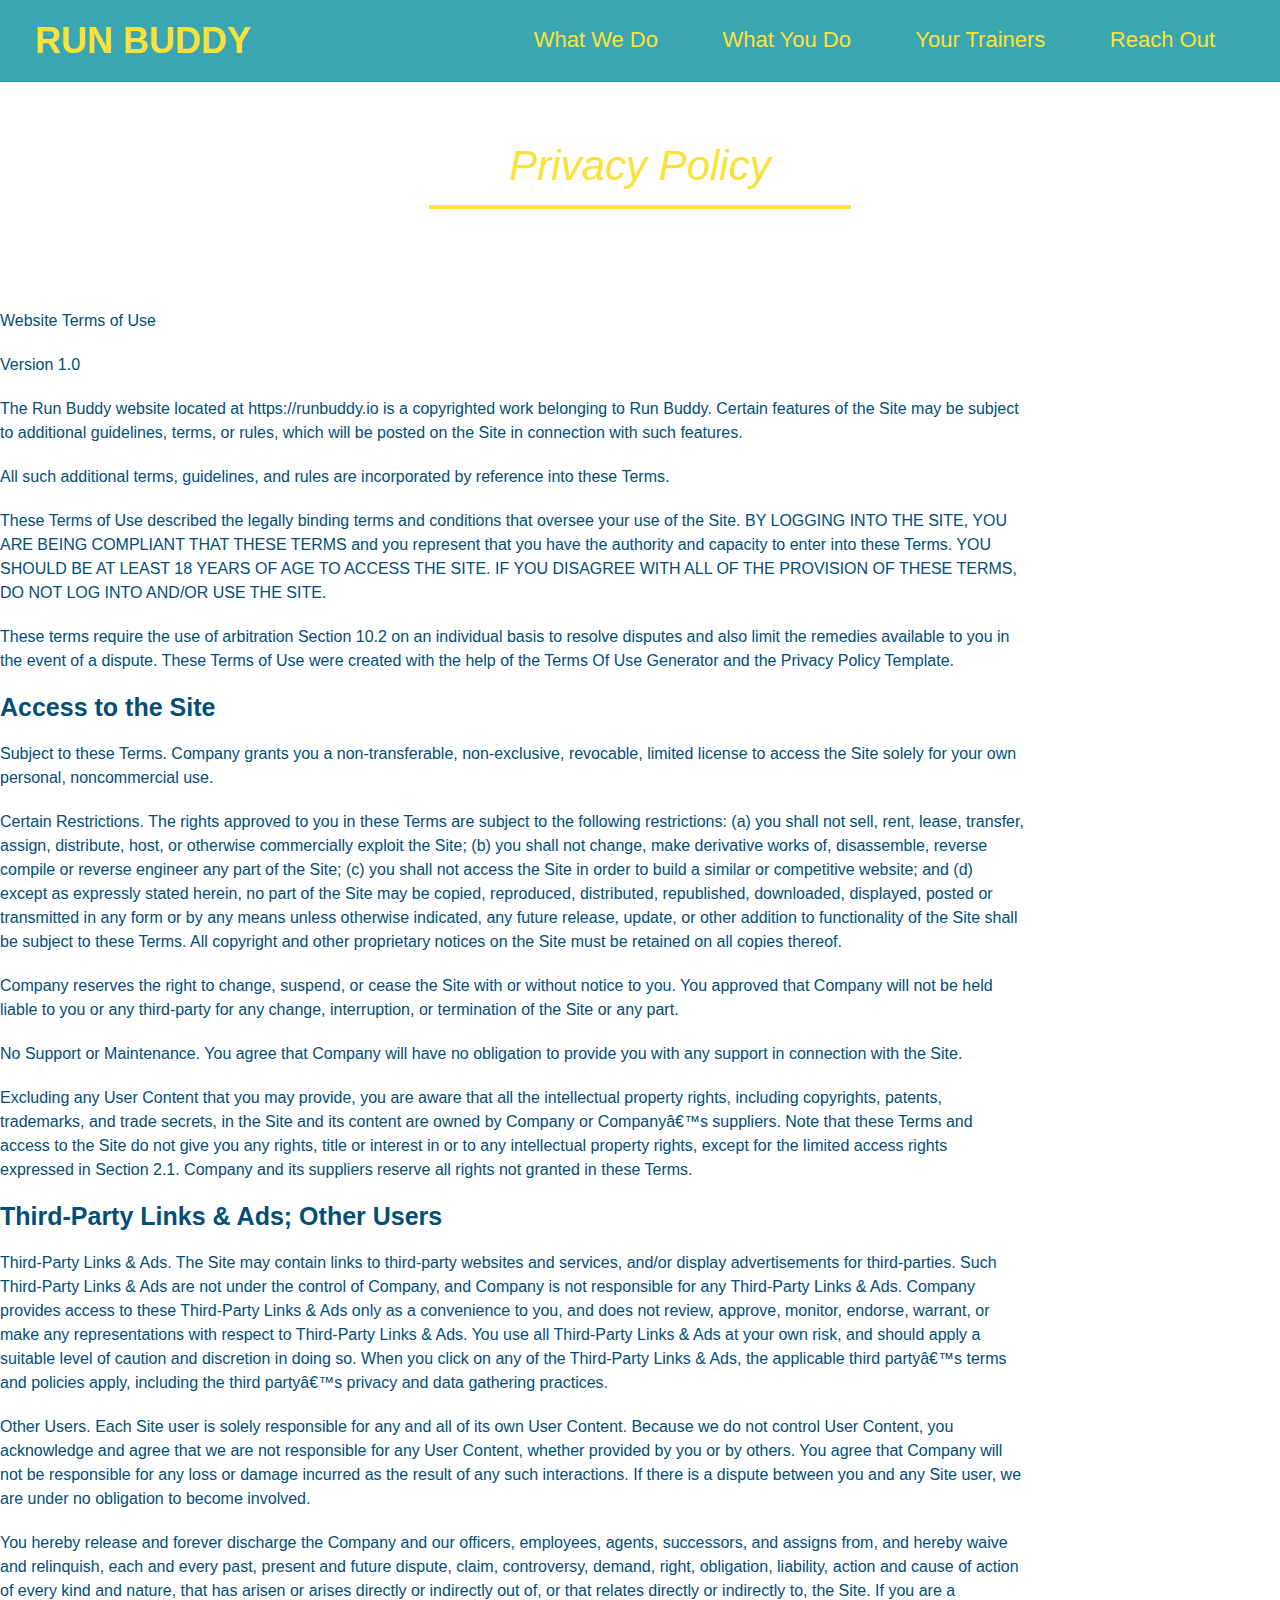
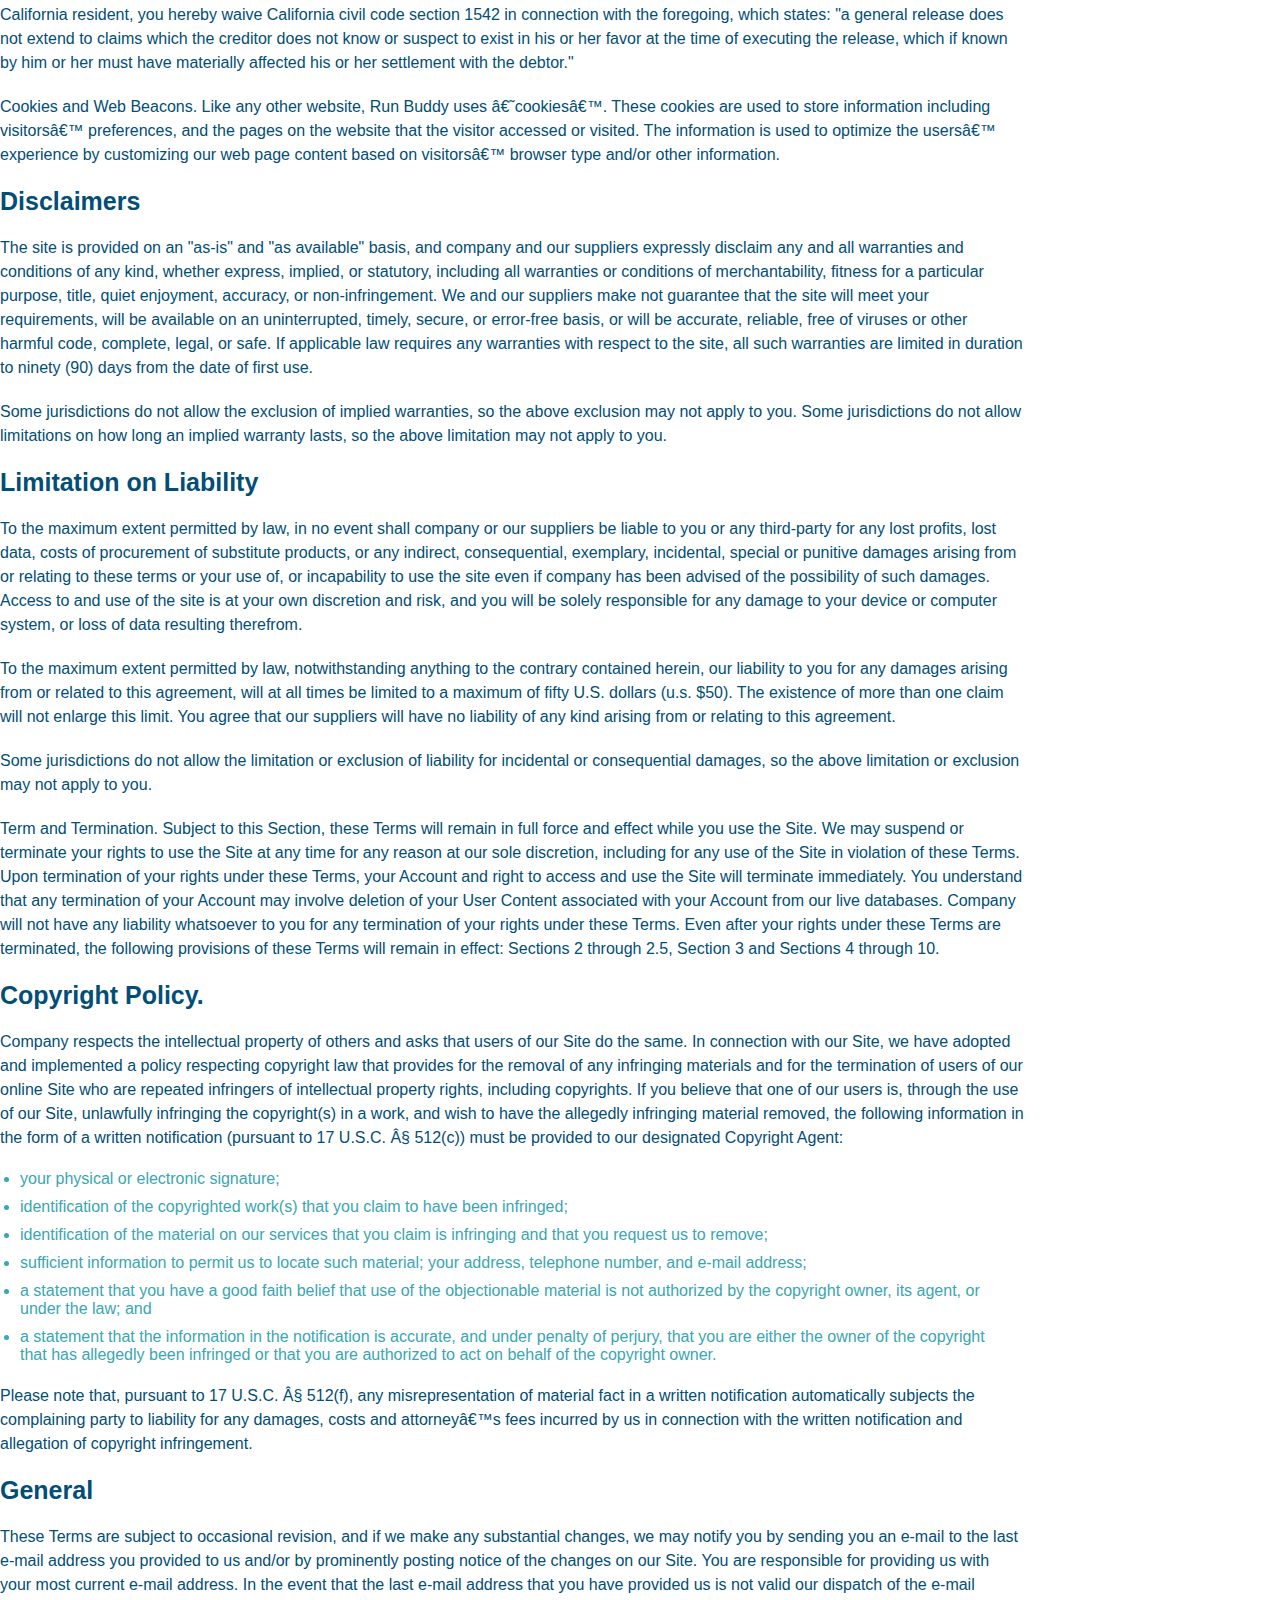
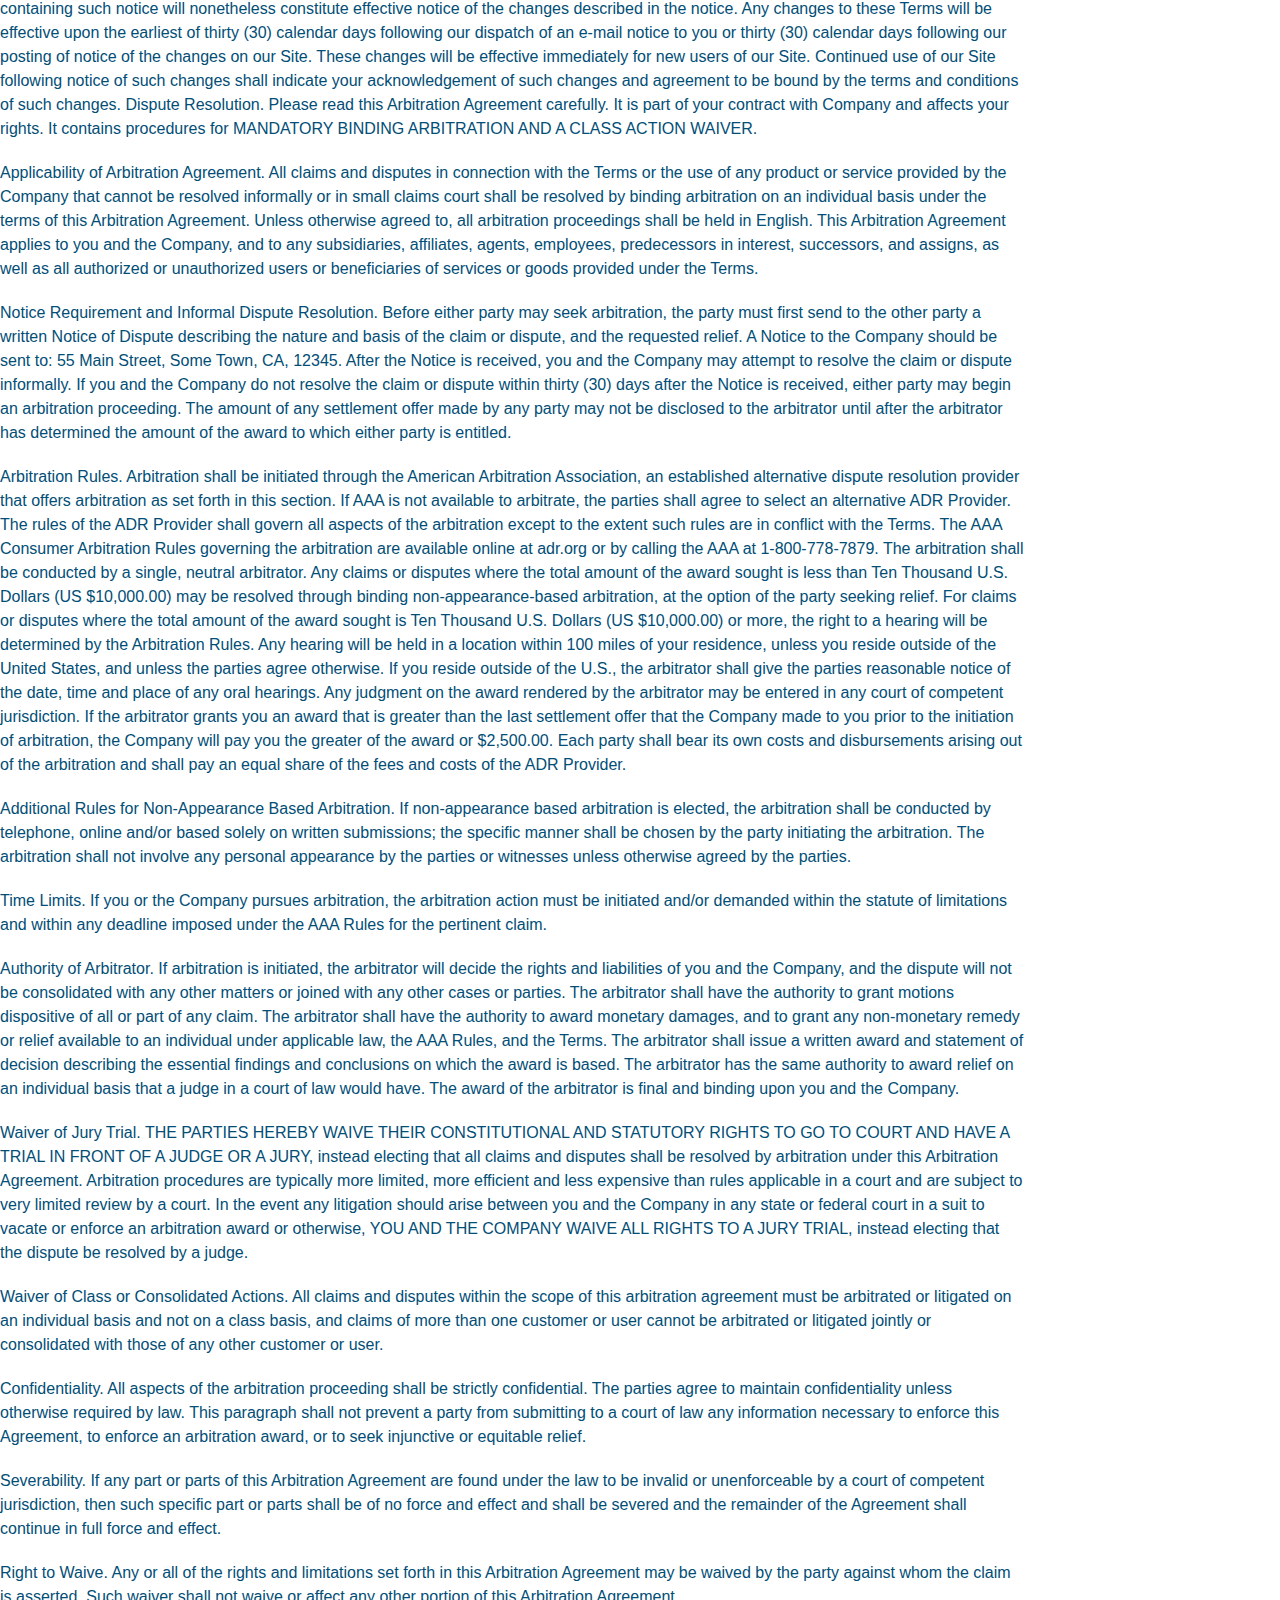
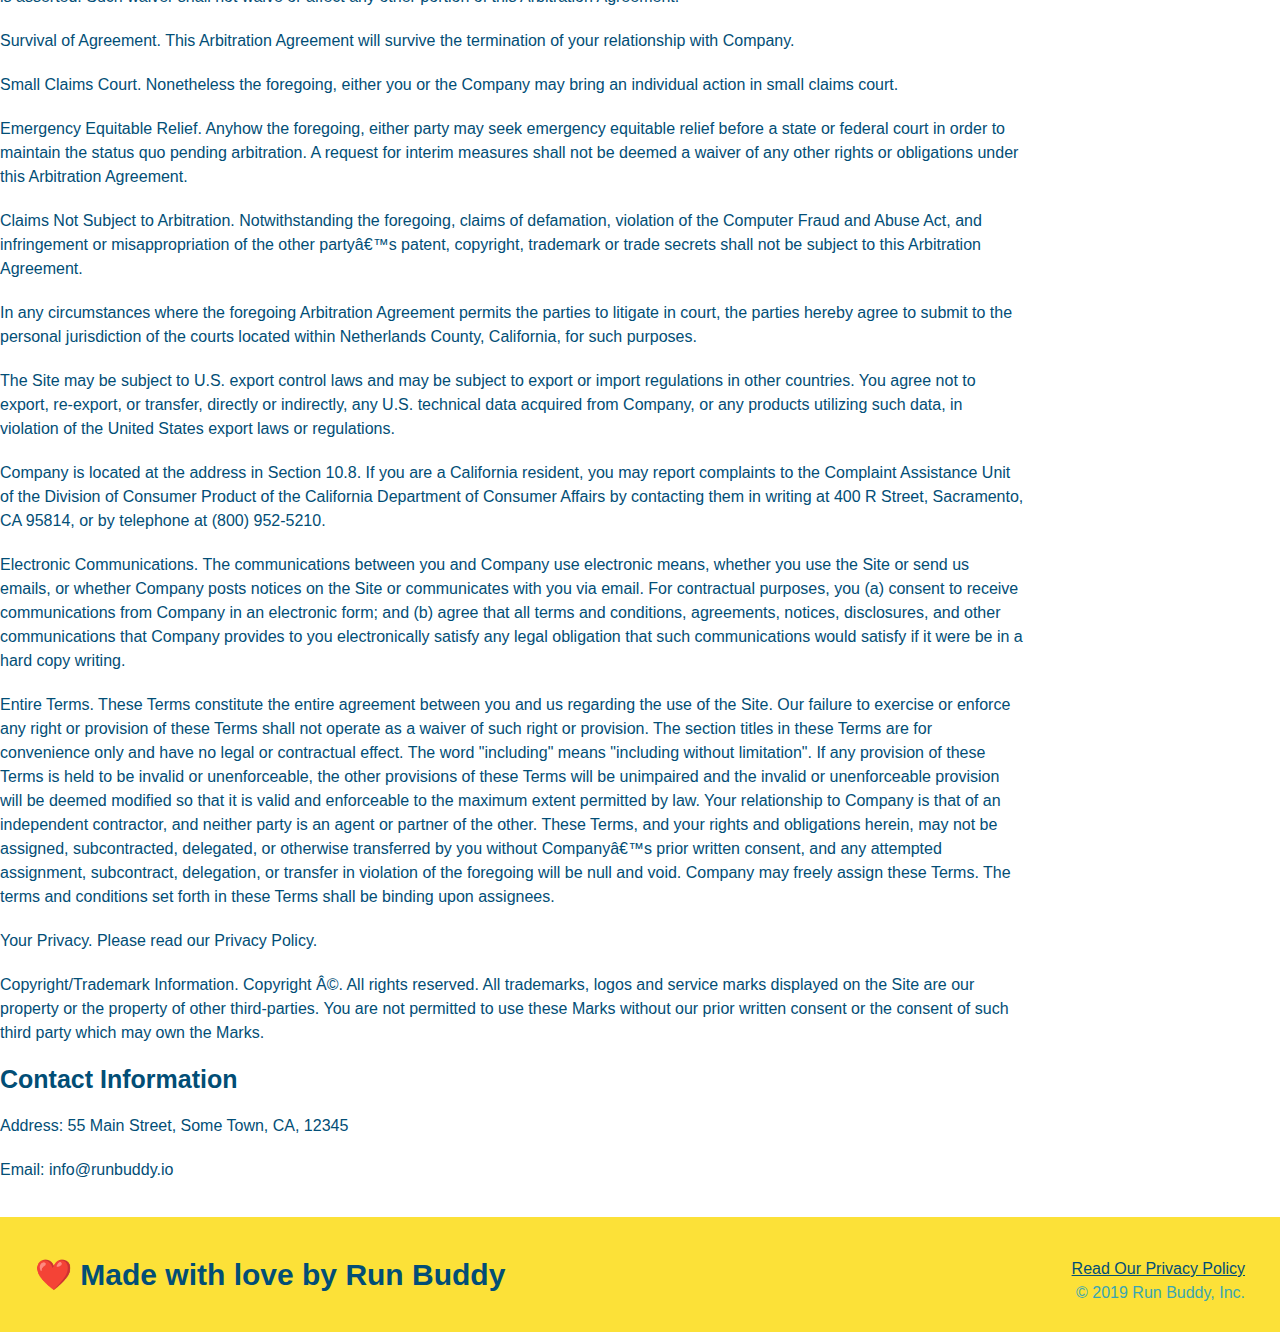
==== privacy-policy.html @ cd0edaf2 "privacy policy" ====
<!DOCTYPE html>
<html lang="en">
  <head>
      <meta charset="UTF-8" />
      <link rel="stylesheet" href="./style2.css"/>
      <link rel="stylesheet" href="./secondary-styles.css"/>
      <title>Privacy Policy - Run Buddy</title>
  </head>
  <body>
    <header>
        <h1>
        <a href="/">
          RUN BUDDY</a>
         </h1>
         <nav>
           <!--unordered list elements-->
           <ul>
             <!-- list item element-->
             <li>
               <!-- anchor element-->
               <a href="./index.html#what-we-do">What We Do</a>
             </li>
             <li>
               <a href="./index.html#what-you-do">What You Do</a>
             </li>
             <li>
               <a href="./index.html#your-trainers">Your Trainers</a>
             </li>
             <li>
               <a href="./index.html#reach-out">Reach Out</a>
             </li>
           </ul>
         </nav>
         </header>

         <section class="hero">
             <h2 class="page-title">
               Privacy Policy
             </h2>
         </section>
         <article class="secondary-content">
            <p>
                Website Terms of Use
              </p>
        
              <p>
                Version 1.0
              </p>
        
              <p>
                The Run Buddy website located at https://runbuddy.io is a copyrighted work belonging to Run Buddy. Certain
                features of the Site may be subject to additional guidelines, terms, or rules, which will be posted on the Site
                in connection with such features.
              </p>
        
              <p>
                All such additional terms, guidelines, and rules are incorporated by reference into these Terms.
              </p>
        
              <p>
                These Terms of Use described the legally binding terms and conditions that oversee your use of the Site. BY
                LOGGING INTO THE SITE, YOU ARE BEING COMPLIANT THAT THESE TERMS and you represent that you have the authority
                and capacity to enter into these Terms. YOU SHOULD BE AT LEAST 18 YEARS OF AGE TO ACCESS THE SITE. IF YOU
                DISAGREE WITH ALL OF THE PROVISION OF THESE TERMS, DO NOT LOG INTO AND/OR USE THE SITE.
              </p>
        
              <p>
                These terms require the use of arbitration Section 10.2 on an individual basis to resolve disputes and also
                limit the remedies available to you in the event of a dispute. These Terms of Use were created with the help of
                the Terms Of Use Generator and the Privacy Policy Template.
              </p>
        
              <h3>
                Access to the Site
              </h3>
        
              <p>
                Subject to these Terms. Company grants you a non-transferable, non-exclusive, revocable, limited license to
                access the Site solely for your own personal, noncommercial use.
              </p>
        
              <p>
                Certain Restrictions. The rights approved to you in these Terms are subject to the following restrictions: (a)
                you shall not sell, rent, lease, transfer, assign, distribute, host, or otherwise commercially exploit the Site;
                (b) you shall not change, make derivative works of, disassemble, reverse compile or reverse engineer any part of
                the Site; (c) you shall not access the Site in order to build a similar or competitive website; and (d) except
                as expressly stated herein, no part of the Site may be copied, reproduced, distributed, republished, downloaded,
                displayed, posted or transmitted in any form or by any means unless otherwise indicated, any future release,
                update, or other addition to functionality of the Site shall be subject to these Terms. All copyright and other
                proprietary notices on the Site must be retained on all copies thereof.
              </p>
        
              <p>
                Company reserves the right to change, suspend, or cease the Site with or without notice to you. You approved
                that Company will not be held liable to you or any third-party for any change, interruption, or termination of
                the Site or any part.
              </p>
        
              <p>
                No Support or Maintenance. You agree that Company will have no obligation to provide you with any support in
                connection with the Site.
              </p>
        
              <p>
                Excluding any User Content that you may provide, you are aware that all the intellectual property rights,
                including copyrights, patents, trademarks, and trade secrets, in the Site and its content are owned by Company
                or Companyâ€™s suppliers. Note that these Terms and access to the Site do not give you any rights, title or
                interest in or to any intellectual property rights, except for the limited access rights expressed in Section
                2.1. Company and its suppliers reserve all rights not granted in these Terms.
              </p>
        
              <h3>
                Third-Party Links & Ads; Other Users
              </h3>
        
              <p>
                Third-Party Links & Ads. The Site may contain links to third-party websites and services, and/or display
                advertisements for third-parties. Such Third-Party Links & Ads are not under the control of Company, and Company
                is not responsible for any Third-Party Links & Ads. Company provides access to these Third-Party Links & Ads
                only as a convenience to you, and does not review, approve, monitor, endorse, warrant, or make any
                representations with respect to Third-Party Links & Ads. You use all Third-Party Links & Ads at your own risk,
                and should apply a suitable level of caution and discretion in doing so. When you click on any of the
                Third-Party Links & Ads, the applicable third partyâ€™s terms and policies apply, including the third partyâ€™s
                privacy and data gathering practices.
              </p>
        
              <p>
                Other Users. Each Site user is solely responsible for any and all of its own User Content. Because we do not
                control User Content, you acknowledge and agree that we are not responsible for any User Content, whether
                provided by you or by others. You agree that Company will not be responsible for any loss or damage incurred as
                the result of any such interactions. If there is a dispute between you and any Site user, we are under no
                obligation to become involved.
              </p>
        
              <p>
                You hereby release and forever discharge the Company and our officers, employees, agents, successors, and
                assigns from, and hereby waive and relinquish, each and every past, present and future dispute, claim,
                controversy, demand, right, obligation, liability, action and cause of action of every kind and nature, that has
                arisen or arises directly or indirectly out of, or that relates directly or indirectly to, the Site. If you are
                a California resident, you hereby waive California civil code section 1542 in connection with the foregoing,
                which states: "a general release does not extend to claims which the creditor does not know or suspect to exist
                in his or her favor at the time of executing the release, which if known by him or her must have materially
                affected his or her settlement with the debtor."
              </p>
        
              <p>
                Cookies and Web Beacons. Like any other website, Run Buddy uses â€˜cookiesâ€™. These cookies are used to store
                information including visitorsâ€™ preferences, and the pages on the website that the visitor accessed or visited.
                The information is used to optimize the usersâ€™ experience by customizing our web page content based on visitorsâ€™
                browser type and/or other information.
              </p>
        
              <h3>
                Disclaimers
              </h3>
        
              <p>
                The site is provided on an "as-is" and "as available" basis, and company and our suppliers expressly disclaim
                any and all warranties and conditions of any kind, whether express, implied, or statutory, including all
                warranties or conditions of merchantability, fitness for a particular purpose, title, quiet enjoyment, accuracy,
                or non-infringement. We and our suppliers make not guarantee that the site will meet your requirements, will be
                available on an uninterrupted, timely, secure, or error-free basis, or will be accurate, reliable, free of
                viruses or other harmful code, complete, legal, or safe. If applicable law requires any warranties with respect
                to the site, all such warranties are limited in duration to ninety (90) days from the date of first use.
              </p>
        
              <p>
                Some jurisdictions do not allow the exclusion of implied warranties, so the above exclusion may not apply to
                you. Some jurisdictions do not allow limitations on how long an implied warranty lasts, so the above limitation
                may not apply to you.
              </p>
        
              <h3>
                Limitation on Liability
              </h3>
        
              <p>
                To the maximum extent permitted by law, in no event shall company or our suppliers be liable to you or any
                third-party for any lost profits, lost data, costs of procurement of substitute products, or any indirect,
                consequential, exemplary, incidental, special or punitive damages arising from or relating to these terms or
                your use of, or incapability to use the site even if company has been advised of the possibility of such
                damages. Access to and use of the site is at your own discretion and risk, and you will be solely responsible
                for any damage to your device or computer system, or loss of data resulting therefrom.
              </p>
        
              <p>
                To the maximum extent permitted by law, notwithstanding anything to the contrary contained herein, our liability
                to you for any damages arising from or related to this agreement, will at all times be limited to a maximum of
                fifty U.S. dollars (u.s. $50). The existence of more than one claim will not enlarge this limit. You agree that
                our suppliers will have no liability of any kind arising from or relating to this agreement.
              </p>
        
              <p>
                Some jurisdictions do not allow the limitation or exclusion of liability for incidental or consequential
                damages, so the above limitation or exclusion may not apply to you.
              </p>
        
              <p>
                Term and Termination. Subject to this Section, these Terms will remain in full force and effect while you use
                the Site. We may suspend or terminate your rights to use the Site at any time for any reason at our sole
                discretion, including for any use of the Site in violation of these Terms. Upon termination of your rights under
                these Terms, your Account and right to access and use the Site will terminate immediately. You understand that
                any termination of your Account may involve deletion of your User Content associated with your Account from our
                live databases. Company will not have any liability whatsoever to you for any termination of your rights under
                these Terms. Even after your rights under these Terms are terminated, the following provisions of these Terms
                will remain in effect: Sections 2 through 2.5, Section 3 and Sections 4 through 10.
              </p>
        
              <h3>
                Copyright Policy.
              </h3>
        
              <p>
                Company respects the intellectual property of others and asks that users of our Site do the same. In connection
                with our Site, we have adopted and implemented a policy respecting copyright law that provides for the removal
                of any infringing materials and for the termination of users of our online Site who are repeated infringers of
                intellectual property rights, including copyrights. If you believe that one of our users is, through the use of
                our Site, unlawfully infringing the copyright(s) in a work, and wish to have the allegedly infringing material
                removed, the following information in the form of a written notification (pursuant to 17 U.S.C. Â§ 512(c)) must
                be provided to our designated Copyright Agent:
              </p>
        
              <ul>
                <li>
                  your physical or electronic signature;
                </li>
                <li>
                  identification of the copyrighted work(s) that you claim to have been infringed;
                </li>
                <li>
                  identification of the material on our services that you claim is infringing and that you request us to remove;
                </li>
                <li>
                  sufficient information to permit us to locate such material; your address, telephone number, and e-mail
                  address;
                </li>
                <li>
                  a statement that you have a good faith belief that use of the objectionable material is not authorized by the
                  copyright owner, its agent, or under the law; and
                </li>
                <li>
                  a statement that the information in the notification is accurate, and under penalty of perjury, that you are
                  either the owner of the copyright that has allegedly been infringed or that you are authorized to act on
                  behalf of the copyright owner.
                </li>
              </ul>
        
              <p>
                Please note that, pursuant to 17 U.S.C. Â§ 512(f), any misrepresentation of material fact in a written
                notification automatically subjects the complaining party to liability for any damages, costs and attorneyâ€™s
                fees incurred by us in connection with the written notification and allegation of copyright infringement.
              </p>
        
              <h3>
                General
              </h3>
        
              <p>
                These Terms are subject to occasional revision, and if we make any substantial changes, we may notify you by
                sending you an e-mail to the last e-mail address you provided to us and/or by prominently posting notice of the
                changes on our Site. You are responsible for providing us with your most current e-mail address. In the event
                that the last e-mail address that you have provided us is not valid our dispatch of the e-mail containing such
                notice will nonetheless constitute effective notice of the changes described in the notice. Any changes to these
                Terms will be effective upon the earliest of thirty (30) calendar days following our dispatch of an e-mail
                notice to you or thirty (30) calendar days following our posting of notice of the changes on our Site. These
                changes will be effective immediately for new users of our Site. Continued use of our Site following notice of
                such changes shall indicate your acknowledgement of such changes and agreement to be bound by the terms and
                conditions of such changes. Dispute Resolution. Please read this Arbitration Agreement carefully. It is part of
                your contract with Company and affects your rights. It contains procedures for MANDATORY BINDING ARBITRATION AND
                A CLASS ACTION WAIVER.
              </p>
        
              <p>
                Applicability of Arbitration Agreement. All claims and disputes in connection with the Terms or the use of any
                product or service provided by the Company that cannot be resolved informally or in small claims court shall be
                resolved by binding arbitration on an individual basis under the terms of this Arbitration Agreement. Unless
                otherwise agreed to, all arbitration proceedings shall be held in English. This Arbitration Agreement applies to
                you and the Company, and to any subsidiaries, affiliates, agents, employees, predecessors in interest,
                successors, and assigns, as well as all authorized or unauthorized users or beneficiaries of services or goods
                provided under the Terms.
              </p>
        
              <p>
                Notice Requirement and Informal Dispute Resolution. Before either party may seek arbitration, the party must
                first send to the other party a written Notice of Dispute describing the nature and basis of the claim or
                dispute, and the requested relief. A Notice to the Company should be sent to: 55 Main Street, Some Town, CA,
                12345. After the Notice is received, you and the Company may attempt to resolve the claim or dispute informally.
                If you and the Company do not resolve the claim or dispute within thirty (30) days after the Notice is received,
                either party may begin an arbitration proceeding. The amount of any settlement offer made by any party may not
                be disclosed to the arbitrator until after the arbitrator has determined the amount of the award to which either
                party is entitled.
              </p>
        
              <p>
                Arbitration Rules. Arbitration shall be initiated through the American Arbitration Association, an established
                alternative dispute resolution provider that offers arbitration as set forth in this section. If AAA is not
                available to arbitrate, the parties shall agree to select an alternative ADR Provider. The rules of the ADR
                Provider shall govern all aspects of the arbitration except to the extent such rules are in conflict with the
                Terms. The AAA Consumer Arbitration Rules governing the arbitration are available online at adr.org or by
                calling the AAA at 1-800-778-7879. The arbitration shall be conducted by a single, neutral arbitrator. Any
                claims or disputes where the total amount of the award sought is less than Ten Thousand U.S. Dollars (US
                $10,000.00) may be resolved through binding non-appearance-based arbitration, at the option of the party seeking
                relief. For claims or disputes where the total amount of the award sought is Ten Thousand U.S. Dollars (US
                $10,000.00) or more, the right to a hearing will be determined by the Arbitration Rules. Any hearing will be
                held in a location within 100 miles of your residence, unless you reside outside of the United States, and
                unless the parties agree otherwise. If you reside outside of the U.S., the arbitrator shall give the parties
                reasonable notice of the date, time and place of any oral hearings. Any judgment on the award rendered by the
                arbitrator may be entered in any court of competent jurisdiction. If the arbitrator grants you an award that is
                greater than the last settlement offer that the Company made to you prior to the initiation of arbitration, the
                Company will pay you the greater of the award or $2,500.00. Each party shall bear its own costs and
                disbursements arising out of the arbitration and shall pay an equal share of the fees and costs of the ADR
                Provider.
              </p>
        
              <p>
                Additional Rules for Non-Appearance Based Arbitration. If non-appearance based arbitration is elected, the
                arbitration shall be conducted by telephone, online and/or based solely on written submissions; the specific
                manner shall be chosen by the party initiating the arbitration. The arbitration shall not involve any personal
                appearance by the parties or witnesses unless otherwise agreed by the parties.
              </p>
        
              <p>
                Time Limits. If you or the Company pursues arbitration, the arbitration action must be initiated and/or demanded
                within the statute of limitations and within any deadline imposed under the AAA Rules for the pertinent claim.
              </p>
        
              <p>
                Authority of Arbitrator. If arbitration is initiated, the arbitrator will decide the rights and liabilities of
                you and the Company, and the dispute will not be consolidated with any other matters or joined with any other
                cases or parties. The arbitrator shall have the authority to grant motions dispositive of all or part of any
                claim. The arbitrator shall have the authority to award monetary damages, and to grant any non-monetary remedy
                or relief available to an individual under applicable law, the AAA Rules, and the Terms. The arbitrator shall
                issue a written award and statement of decision describing the essential findings and conclusions on which the
                award is based. The arbitrator has the same authority to award relief on an individual basis that a judge in a
                court of law would have. The award of the arbitrator is final and binding upon you and the Company.
              </p>
        
              <p>
                Waiver of Jury Trial. THE PARTIES HEREBY WAIVE THEIR CONSTITUTIONAL AND STATUTORY RIGHTS TO GO TO COURT AND HAVE
                A TRIAL IN FRONT OF A JUDGE OR A JURY, instead electing that all claims and disputes shall be resolved by
                arbitration under this Arbitration Agreement. Arbitration procedures are typically more limited, more efficient
                and less expensive than rules applicable in a court and are subject to very limited review by a court. In the
                event any litigation should arise between you and the Company in any state or federal court in a suit to vacate
                or enforce an arbitration award or otherwise, YOU AND THE COMPANY WAIVE ALL RIGHTS TO A JURY TRIAL, instead
                electing that the dispute be resolved by a judge.
              </p>
        
              <p>
                Waiver of Class or Consolidated Actions. All claims and disputes within the scope of this arbitration agreement
                must be arbitrated or litigated on an individual basis and not on a class basis, and claims of more than one
                customer or user cannot be arbitrated or litigated jointly or consolidated with those of any other customer or
                user.
              </p>
        
              <p>
                Confidentiality. All aspects of the arbitration proceeding shall be strictly confidential. The parties agree to
                maintain confidentiality unless otherwise required by law. This paragraph shall not prevent a party from
                submitting to a court of law any information necessary to enforce this Agreement, to enforce an arbitration
                award, or to seek injunctive or equitable relief.
              </p>
        
              <p>
                Severability. If any part or parts of this Arbitration Agreement are found under the law to be invalid or
                unenforceable by a court of competent jurisdiction, then such specific part or parts shall be of no force and
                effect and shall be severed and the remainder of the Agreement shall continue in full force and effect.
              </p>
        
              <p>
                Right to Waive. Any or all of the rights and limitations set forth in this Arbitration Agreement may be waived
                by the party against whom the claim is asserted. Such waiver shall not waive or affect any other portion of this
                Arbitration Agreement.
              </p>
        
              <p>
                Survival of Agreement. This Arbitration Agreement will survive the termination of your relationship with
                Company.
              </p>
        
              <p>
                Small Claims Court. Nonetheless the foregoing, either you or the Company may bring an individual action in small
                claims court.
              </p>
        
              <p>
                Emergency Equitable Relief. Anyhow the foregoing, either party may seek emergency equitable relief before a
                state or federal court in order to maintain the status quo pending arbitration. A request for interim measures
                shall not be deemed a waiver of any other rights or obligations under this Arbitration Agreement.
              </p>
        
              <p>
                Claims Not Subject to Arbitration. Notwithstanding the foregoing, claims of defamation, violation of the
                Computer Fraud and Abuse Act, and infringement or misappropriation of the other partyâ€™s patent, copyright,
                trademark or trade secrets shall not be subject to this Arbitration Agreement.
              </p>
        
              <p>
                In any circumstances where the foregoing Arbitration Agreement permits the parties to litigate in court, the
                parties hereby agree to submit to the personal jurisdiction of the courts located within Netherlands County,
                California, for such purposes.
              </p>
        
              <p>
                The Site may be subject to U.S. export control laws and may be subject to export or import regulations in other
                countries. You agree not to export, re-export, or transfer, directly or indirectly, any U.S. technical data
                acquired from Company, or any products utilizing such data, in violation of the United States export laws or
                regulations.
              </p>
        
              <p>
                Company is located at the address in Section 10.8. If you are a California resident, you may report complaints
                to the Complaint Assistance Unit of the Division of Consumer Product of the California Department of Consumer
                Affairs by contacting them in writing at 400 R Street, Sacramento, CA 95814, or by telephone at (800) 952-5210.
              </p>
        
              <p>
                Electronic Communications. The communications between you and Company use electronic means, whether you use the
                Site or send us emails, or whether Company posts notices on the Site or communicates with you via email. For
                contractual purposes, you (a) consent to receive communications from Company in an electronic form; and (b)
                agree that all terms and conditions, agreements, notices, disclosures, and other communications that Company
                provides to you electronically satisfy any legal obligation that such communications would satisfy if it were be
                in a hard copy writing.
              </p>
        
              <p>
                Entire Terms. These Terms constitute the entire agreement between you and us regarding the use of the Site. Our
                failure to exercise or enforce any right or provision of these Terms shall not operate as a waiver of such right
                or provision. The section titles in these Terms are for convenience only and have no legal or contractual
                effect. The word "including" means "including without limitation". If any provision of these Terms is held to be
                invalid or unenforceable, the other provisions of these Terms will be unimpaired and the invalid or
                unenforceable provision will be deemed modified so that it is valid and enforceable to the maximum extent
                permitted by law. Your relationship to Company is that of an independent contractor, and neither party is an
                agent or partner of the other. These Terms, and your rights and obligations herein, may not be assigned,
                subcontracted, delegated, or otherwise transferred by you without Companyâ€™s prior written consent, and any
                attempted assignment, subcontract, delegation, or transfer in violation of the foregoing will be null and void.
                Company may freely assign these Terms. The terms and conditions set forth in these Terms shall be binding upon
                assignees.
              </p>
        
              <p>
                Your Privacy. Please read our Privacy Policy.
              </p>
        
              <p>
                Copyright/Trademark Information. Copyright Â©. All rights reserved. All trademarks, logos and service marks
                displayed on the Site are our property or the property of other third-parties. You are not permitted to use
                these Marks without our prior written consent or the consent of such third party which may own the Marks.
              </p>
        
              <h3>
                Contact Information
              </h3>
        
              <p>
                Address: 55 Main Street, Some Town, CA, 12345
              </p>
        
              <p>
                Email: info@runbuddy.io
              </p>
        
         </article>

         <!-- footer-->
      <footer>
        <h2>❤️ Made with love by Run Buddy</h2>
        <div>
          <a href="#">Read Our Privacy Policy</a><br />
          &copy; 2019 Run Buddy, Inc.
        </div>
          
        </footer>
             
  </body>

</html>
---- style2.css ----
* {
    margin: 0;
    padding: 0;
    box-sizing: border-box;
  }
  
  body {
    color: #39a6b2;
    font-family: Helvetica, Arial, sans-serif;
  }

  /* apply styles to header*/
header {
    padding: 20px 35px;
    background-color: #39a6b2;
  }

  header h1 {
    font-weight: bold;
    font-size: 36px;
    color: #fce138;
    margin: 0;
    display: inline;
  }
  
  header a {
    text-decoration: none;   
    color: #fce138;
  }
  
  header nav {
    float: right;
    margin: 7px 0;
  }
  
  header nav ul li {
    display: inline;
  }
  
  header nav ul li a {
    margin: 0 30px;
    font-weight: lighter;
    font-size: 22px;
  }
  
  footer {
    background: #fce138;
    width: 100%;
    padding: 40px 35px;
  }
  footer h2 {
    display: inline;
    color: #024e76;
    font-size: 30px;
    margin: 0;
  }
  footer div {
    float: right;
    line-height: 1.5;
    text-align: right;
  }
  footer a {
    color: #024e76;
  }
  section {
      padding: 60px;
  }

  /*hero style start*/
  .hero {
    background-image: url("../images/hero-bg.jpg");
    height: 600px;
    background-size: cover ;
    background-position: center;
    position: relative;
  }
  /* Hero styles end*/ 

  .hero-form{
    border: 3px solid #024e76;
    background-color: #fce138;
    padding: 20px;
    width: 500px;
    color: #024e76;
    position: absolute;
    bottom: 120px;
    right: 140px;

  }

  .hero-form p {
    margin: 5px 0 15px 0;
  }
  
  .hero-form h3{
    font-size: 24px;
    margin: 0;
  }

  .form-input {
    border: 1px solid #024e76;
    display: block;
    padding: 7px 15px;
    font-size: 16px;
    color: #024e76;
    width: 100%;
    margin-bottom: 15px;
  }

  .hero-form label  {
    margin: 0 5px;
    display: block;
  }
 
 .hero-form button {
   color: #fce138;
   background-color: #024e76;
   border: none;
   padding: 10px 20px;
   font-size: 16px;
 }

 .intro {
   text-align: center;
 }

 

 .intro p {
   /* add this alongside your other declarations */
   margin: 0 auto;
   line-height: 1.7;
   color: #39a6b2;
   width: 80%;
   font-size: 20px;
 }

 .steps {
   text-align: center;
   background: #fce138;
 }

 .steps div {
   margin-bottom: 80px;
 }

 .steps img {
   width: 15%;
   margin: 10px 0;
 }

 .steps h3 {
   color: #024e76;
   font-size: 46px;
   margin-top: 10px;
 }

 .steps p {
   color: #39a6b2;
   font-size: 23px;
 }

 .steps span {
   font-size: 38px;
 }
 

 .section-title {
  font-size: 55px;
  color: #024e76;
  margin-bottom: 35px;
  padding: 0 100px 20px 100px;
  display: inline-block;
  border-bottom: 3px solid;
 }

 .primary-border {
   border-color: #fce138;
 }

 .secondary-border {
   border-color: #39a6b2;
 }

 .trainers {
   text-align: center;
 }

 .trainer {
   overflow: auto;
   width: 900px;
   margin: 0 auto 30px auto;
   background: #024e76;
   color: #fce138;
 }

 .trainer img {
   width: 35%;
   float: left;
 }

 .trainer-bio {
   padding: 35px;
   float: left;
   width: 65%;
 }

 .trainer-bio h3 {
   font-size: 32px;
   margin-bottom: 8px;
 }

 .trainer-bio h4 {
   font-weight: lighter;
   font-size: 26px;
   margin-bottom: 25px;
 }

 .trainer-bio p {
   font-size: 17px;
   line-height: 1,3;
 }

 .text-left {
   text-align: left;
 }

 .text-right {
   text-align: right;
 }

 .section-title {
   font-size: 55px;
   display: inline-block;
   padding: 0 100px 20px 100px;
   border-bottom: 3px solid;
   margin-bottom: 35px;
   color: #024e76;
 }

 /* reach out styles start */
 .contact {
   text-align: center;
   background: #024e76;
 }

 .contact h2 {
   color: #fce138;
 }

 .contact-info iframe {
   width: 400px;
   height: 400px;
 }

 .contact-info div {
   width: 410px;
   display: inline-block;
   vertical-align: top;
   text-align: left;
   margin: 30px 0 0 60px;
   color: white;
 }

 .contact-info h3 {
   color: #fce138;
   font-size: 32px;
 }

 .contact-info p, .contact-info address {
   margin: 20px 0;
   line-height: 1.5;
   font-size: 20px;
   font-style: normal;
 }

 .contact-info a
{
  color: #fce138;
}

/*reach out styles end */
---- secondary-styles.css ----
.hero {
    background-position: bottom;
    height: auto;
    text-align: center;
    margin-bottom: 40px;
}

.page-title {
    color: #fce138;
    display: inline-block;
    border-bottom: 4px solid #fce138;
    padding: 0 80px 15px 80px;
    font-weight: normal;
    font-size: 42px;
    font-style: italic;
}

.secondary-content {
    width: 80%;
    margin-bottom: 35px;
    color: #024e76;
}

.secondary-content h3 {
    font-size: 25px;
    margin: 20px 0 20px 0;
}

.secondary-content p {
    font-size: 16px;
    line-height: 1.5;
    margin: 20px 0 20px 0;
}

.secondary-content ul {
    margin: 15px 20px 15px 20px;
}

.secondary-content li {
    color: #39a6b2;
    margin: 10px 0 10px 0;
}
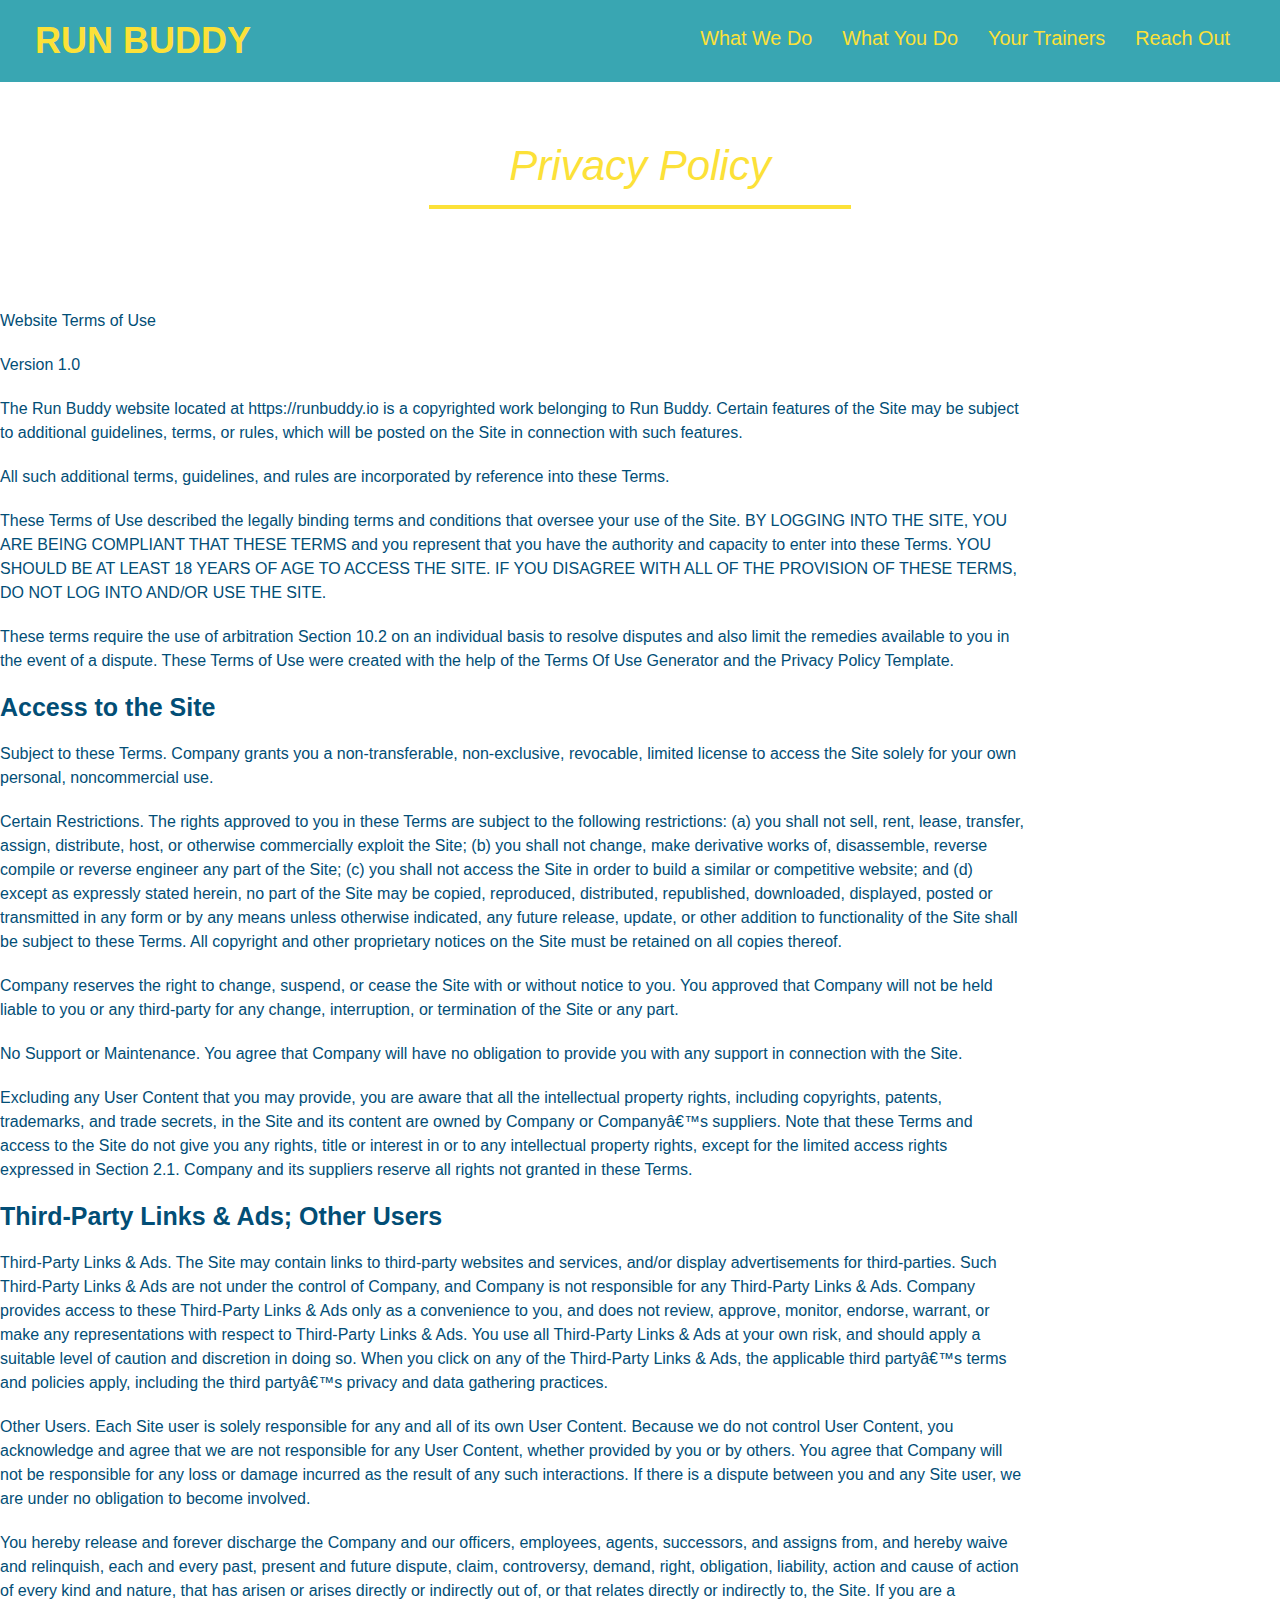
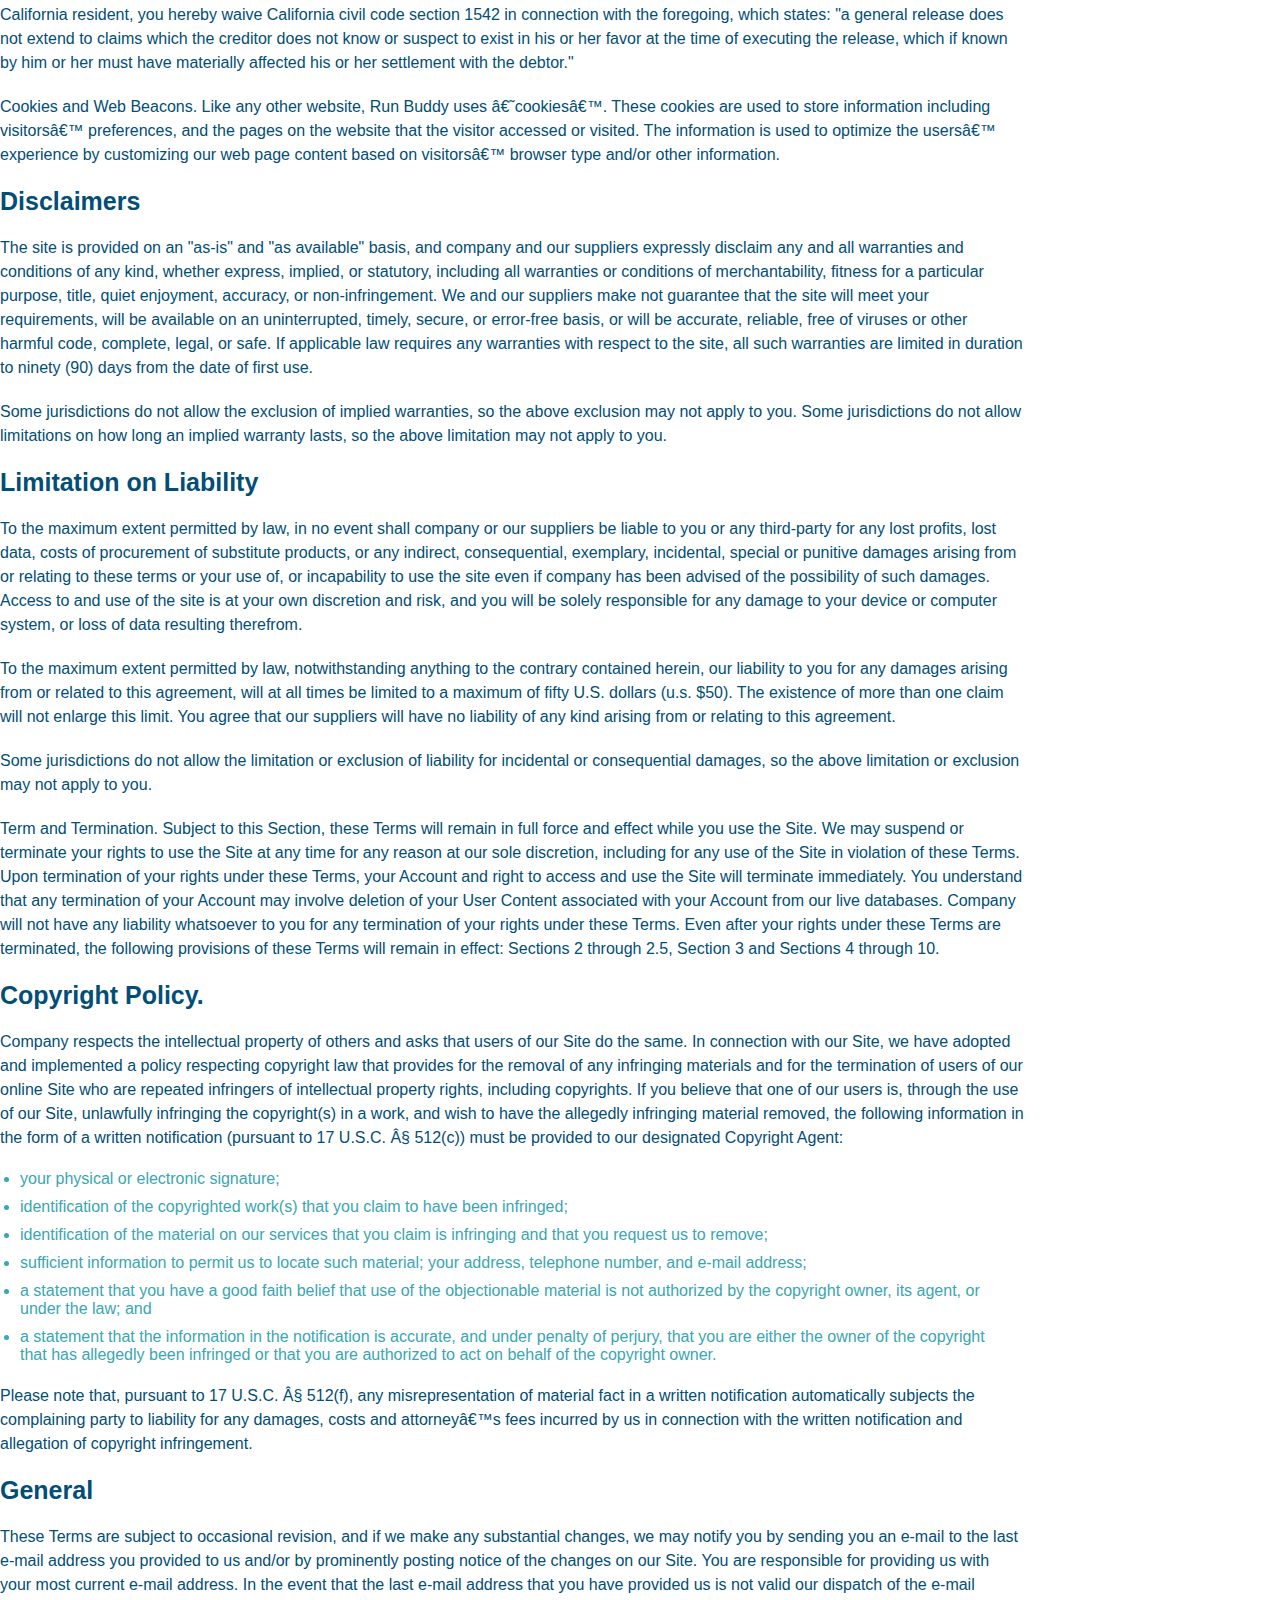
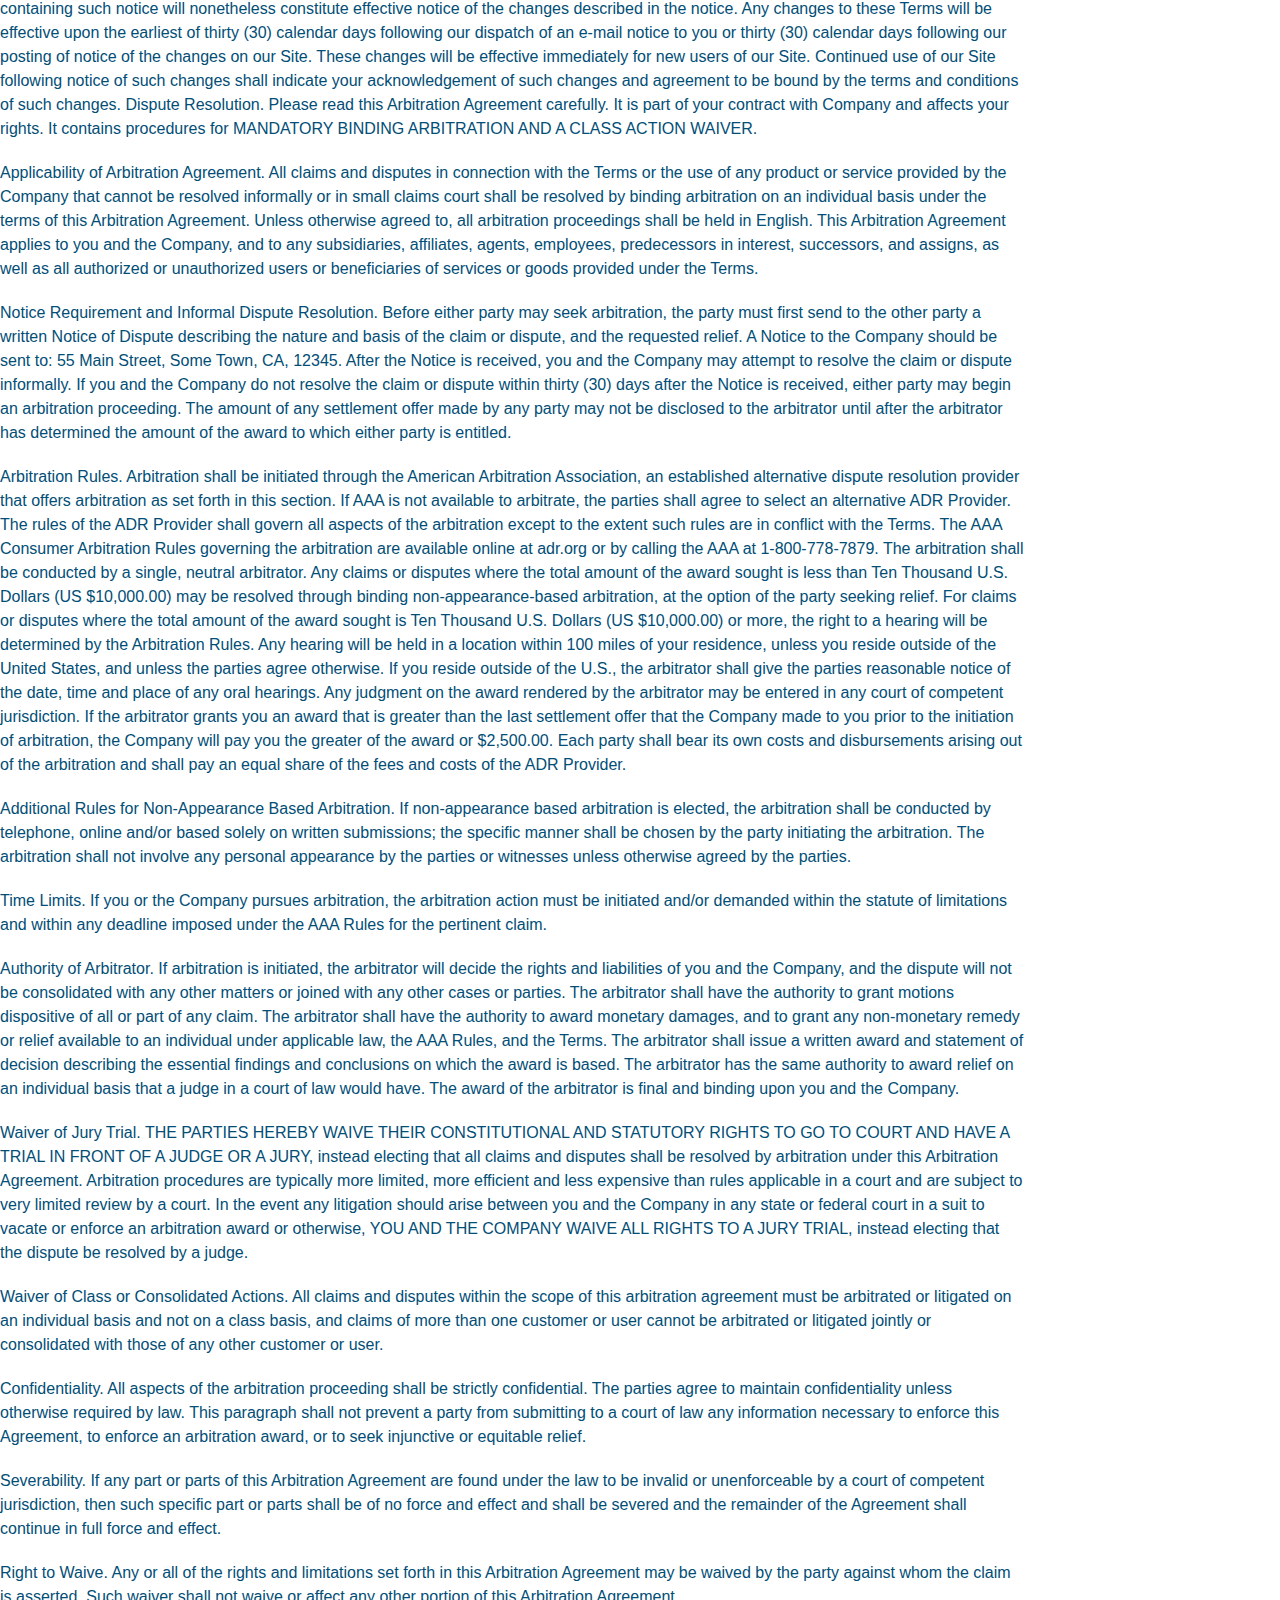
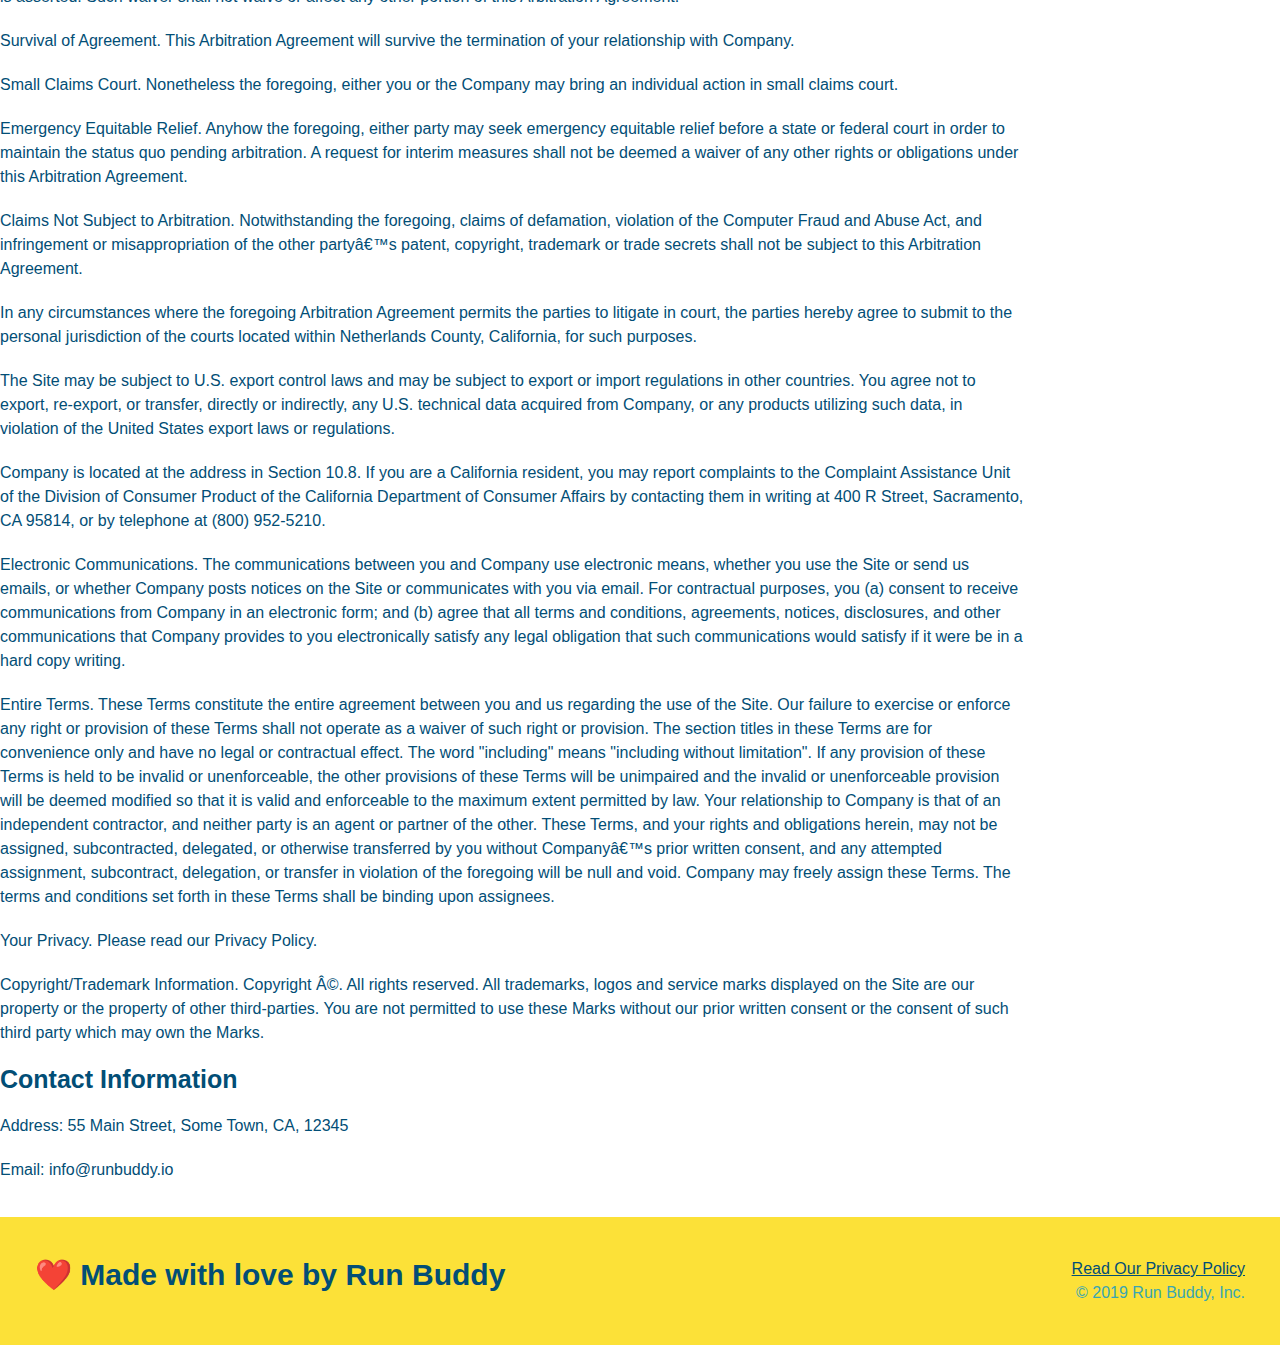
==== commit 50207093: "added css rules" ====
--- a/privacy-policy.html
+++ b/privacy-policy.html
@@ -1,6 +1,7 @@
 <!DOCTYPE html>
 <html lang="en">
   <head>
+    <meta name="viewport" content="width=device-width, initial-scale=1.0" />
       <meta charset="UTF-8" />
       <link rel="stylesheet" href="./style2.css"/>
       <link rel="stylesheet" href="./secondary-styles.css"/>
--- a/style2.css
+++ b/style2.css
@@ -13,6 +13,9 @@
 header {
     padding: 20px 35px;
     background-color: #39a6b2;
+    display: flex;
+    justify-content: space-between;
+    flex-wrap: wrap;
   }
 
   header h1 {
@@ -20,7 +23,6 @@
     font-size: 36px;
     color: #fce138;
     margin: 0;
-    display: inline;
   }
   
   header a {
@@ -29,33 +31,37 @@
   }
   
   header nav {
-    float: right;
     margin: 7px 0;
   }
   
-  header nav ul li {
-    display: inline;
+  header nav ul {
+    display: flex;
+    flex-wrap: wrap;
+    justify-content: space-between;
+    align-items: center;
+    list-style: none;
   }
   
   header nav ul li a {
-    margin: 0 30px;
+    padding: 10px 15px;
     font-weight: lighter;
-    font-size: 22px;
+    font-size: 1.55vw;
   }
   
   footer {
+    display: flex;
+    justify-content: space-between;
+    flex-wrap: wrap;
     background: #fce138;
     width: 100%;
     padding: 40px 35px;
   }
   footer h2 {
-    display: inline;
     color: #024e76;
     font-size: 30px;
     margin: 0;
   }
   footer div {
-    float: right;
     line-height: 1.5;
     text-align: right;
   }
@@ -68,11 +74,13 @@
 
   /*hero style start*/
   .hero {
+    display: flex;
+    justify-content: center;
+    flex-wrap: wrap;
     background-image: url("../images/hero-bg.jpg");
-    height: 600px;
     background-size: cover ;
     background-position: center;
-    position: relative;
+    align-items: flex-start;
   }
   /* Hero styles end*/ 
 
@@ -80,16 +88,28 @@
     border: 3px solid #024e76;
     background-color: #fce138;
     padding: 20px;
-    width: 500px;
     color: #024e76;
-    position: absolute;
-    bottom: 120px;
-    right: 140px;
-
+  }
+
+  .hero-cta {
+    width: 35%;
+    text-align: right;
+    margin: 3.5%;
+    color: #fff;
+    font-size: 18px;
+    line-height: 1.2;
+  }
+
+  .hero-cta h2 {
+    font-style: italic;
+    font-size: 55px;
+    color: #fce138;
   }
 
   .hero-form p {
     margin: 5px 0 15px 0;
+    width: 40%;
+    margin: 3.5%;
   }
   
   .hero-form h3{
@@ -120,10 +140,10 @@
    font-size: 16px;
  }
 
- .intro {
-   text-align: center;
- }
-
+ 
+.flex-row {
+  display: flex;
+}
  
 
  .intro p {
@@ -133,44 +153,68 @@
    color: #39a6b2;
    width: 80%;
    font-size: 20px;
+   text-align: center;
+ }
+
+ .step {
+   margin: 50px auto;
+   padding-bottom: 50px;
+   width: 80%;
+   border-bottom: 1px solid #39a6b2;
+   display: flex;
+   align-items: center;
+   justify-content: space-between;
+ }
+
+ .step-info {
+   flex: 2 70%;
+   display: flex;
+   flex-wrap: wrap;
+   align-items: center;
+ }
+
+ .step-img {
+   flex: 1 12%;
+   margin-right: 20%;
+ }
+
+ .step-img img {
+   max-width: 100%;
+ }
+
+ .step-text {
+    flex: 12;
  }
 
  .steps {
-   text-align: center;
    background: #fce138;
  }
 
- .steps div {
-   margin-bottom: 80px;
- }
-
- .steps img {
-   width: 15%;
-   margin: 10px 0;
- }
-
- .steps h3 {
+ .step-text h4 {
+   font-size: 26px;
+   line-height: 1.5;
+   color: #024e76;
+ }
+
+ .step h3 {
    color: #024e76;
    font-size: 46px;
-   margin-top: 10px;
- }
-
- .steps p {
+   flex: 1 30%;
+ }
+
+ .step-text p {
    color: #39a6b2;
-   font-size: 23px;
- }
-
- .steps span {
-   font-size: 38px;
+   font-size: 18px;
  }
  
 
  .section-title {
-  font-size: 55px;
+   padding-bottom: 20px;
+   text-align: center;
+   margin: 0 auto 35px auto;
+   width: 50%;
+  font-size: 48px;
   color: #024e76;
-  margin-bottom: 35px;
-  padding: 0 100px 20px 100px;
-  display: inline-block;
   border-bottom: 3px solid;
  }
 
@@ -183,42 +227,42 @@
  }
 
  .trainers {
-   text-align: center;
+   width: 100%;
+   margin: 0 auto;
+   display: flex;
+   flex-wrap: wrap;
+   justify-content: space-around;
  }
 
  .trainer {
-   overflow: auto;
-   width: 900px;
-   margin: 0 auto 30px auto;
+   margin: 20px;
    background: #024e76;
    color: #fce138;
+   flex: 1;
  }
 
  .trainer img {
-   width: 35%;
-   float: left;
+   width: 100%;
  }
 
  .trainer-bio {
-   padding: 35px;
-   float: left;
-   width: 65%;
+   padding: 25px;
+   line-height: 1,3;
  }
 
  .trainer-bio h3 {
-   font-size: 32px;
-   margin-bottom: 8px;
+   font-size: 28px;
+   
  }
 
  .trainer-bio h4 {
    font-weight: lighter;
-   font-size: 26px;
-   margin-bottom: 25px;
+   font-size: 22px;
+   margin-bottom: 15px;
  }
 
  .trainer-bio p {
    font-size: 17px;
-   line-height: 1,3;
  }
 
  .text-left {
@@ -240,7 +284,6 @@
 
  /* reach out styles start */
  .contact {
-   text-align: center;
    background: #024e76;
  }
 
@@ -249,17 +292,41 @@
  }
 
  .contact-info iframe {
-   width: 400px;
+  
    height: 400px;
  }
 
  .contact-info div {
-   width: 410px;
-   display: inline-block;
-   vertical-align: top;
-   text-align: left;
-   margin: 30px 0 0 60px;
+   
    color: white;
+ }
+
+ .contact-info input,.contact-info textarea {
+border: 1px solid #024e76;
+display: block;
+padding: 7px 15px;
+font-size: 16px;
+color: #024e76;
+width: 100%;
+margin-bottom: 15px;
+margin-top: 5px;
+ }
+ 
+ .contact-form button {
+  width: 100%; 
+  border: none;
+  background: #fce138;
+  color: #024e76;
+  text-align: center;
+  padding: 15px 0;
+  font-size: 16px;
+
+ }
+ 
+ .contact-info {
+   display: flex;
+   justify-content: space-between;
+   flex-wrap: wrap;
  }
 
  .contact-info h3 {
@@ -281,3 +348,18 @@
 
 /*reach out styles end */
 
+
+/* MEDIA QUERY FOR SMALLER DESKTOP SCREENS AND SMALLER */
+@media screen and (max-width: 980px) {
+  
+}
+
+/* MEDIA QUERY FOR TABLETS AND SMALLER */
+@media screen and (max-width: 768px) {
+  
+}
+
+/* MEDIA QUERY FOR MOBILE PHONES AND SMALLER */
+@media screen and (max-width: 575px) {
+  
+}